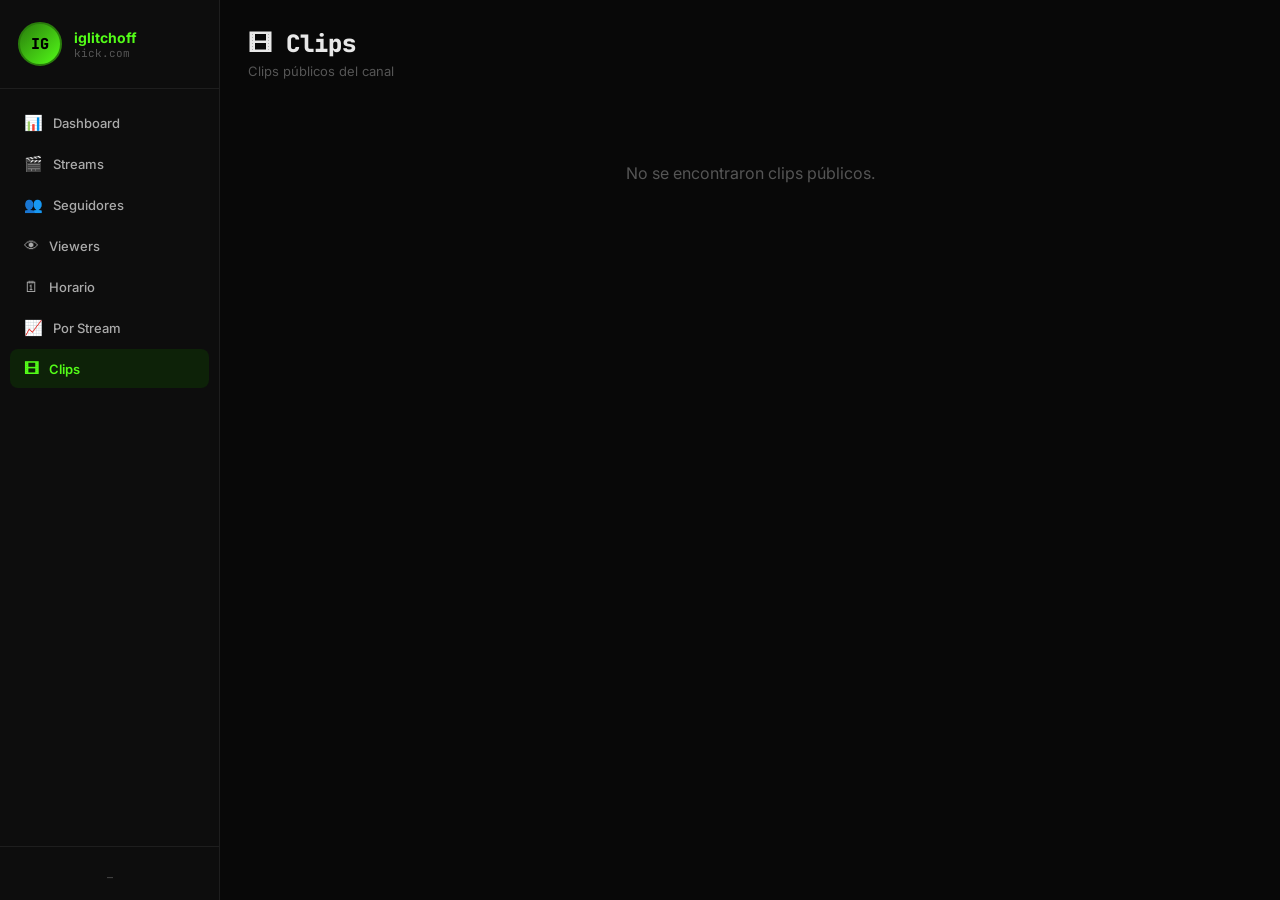
==== pages/clips.html @ a160645b "Add files via upload" ====
<!DOCTYPE html>
<html lang="es">
<head>
  <meta charset="UTF-8"/><meta name="viewport" content="width=device-width,initial-scale=1"/>
  <title>Clips · iglitchoff KickStats</title>
  <link rel="stylesheet" href="../css/style.css"/>
</head>
<body>
<nav class="sidebar">
  <div class="sidebar-logo"><div class="logo-avatar">IG</div><div class="logo-info"><span class="logo-name">iglitchoff</span><span class="logo-platform">kick.com</span></div></div>
  <ul class="nav-links">
    <li><a href="../index.html"><span>📊</span> Dashboard</a></li>
    <li><a href="streams.html"><span>🎬</span> Streams</a></li>
    <li><a href="followers.html"><span>👥</span> Seguidores</a></li>
    <li><a href="viewers.html"><span>👁</span> Viewers</a></li>
    <li><a href="schedule.html"><span>🗓</span> Horario</a></li>
    <li><a href="stream-detail.html"><span>📈</span> Por Stream</a></li>
    <li><a href="clips.html" class="active"><span>🎞</span> Clips</a></li>
  </ul>
  <div class="sidebar-footer"><div class="last-sync">—</div></div>
</nav>
<main class="main-content">
  <header class="page-header">
    <div class="header-left">
      <h1 class="page-title">🎞 Clips</h1>
      <p class="page-subtitle">Clips públicos del canal</p>
    </div>
    <div class="header-right">
      <span style="font-size:12px;color:var(--muted);font-family:var(--mono)" id="clipsCount"></span>
    </div>
  </header>
  <div class="alert-banner" id="alertBanner" style="display:none"><span id="alertMsg"></span><button onclick="this.parentElement.style.display='none'">✕</button></div>

  <div class="clips-grid" id="clipsGrid">
    <div style="grid-column:1/-1;text-align:center;padding:60px;color:var(--muted)">
      <div style="width:32px;height:32px;border:2px solid #1e1e1e;border-top-color:var(--green);border-radius:50%;animation:spin .7s linear infinite;margin:0 auto 16px"></div>
      Cargando clips...
    </div>
  </div>
</main>
<script src="../js/db.js"></script>
<script src="../js/kick-api.js"></script>
<script>
async function init() {
  await KickDB.open();
  const username=await KickDB.getConfig('username')||'iglitchoff';
  try {
    const clips=await KickAPI.getClips(username);
    const cnt=document.getElementById('clipsCount');
    if(cnt) cnt.textContent=clips.length?`${clips.length} clips`:'';
    const grid=document.getElementById('clipsGrid');
    if(!clips.length){grid.innerHTML='<div style="grid-column:1/-1;text-align:center;padding:60px;color:var(--muted)">No se encontraron clips públicos.</div>';return;}
    grid.innerHTML=clips.map(c=>{
      const url=`https://kick.com/${username}?clip=${c.clip_id||c.id||''}`;
      const thumb=c.thumbnail_url||c.thumbnail||'';
      const title=c.title||c.clip_title||'Sin título';
      const views=c.view_count||c.views||0;
      const dur=c.duration||0;
      const date=c.created_at||c.clip_date||'';
      return `<a class="clip-card" href="${url}" target="_blank" rel="noopener">
        <div class="clip-thumb">
          ${thumb?`<img src="${thumb}" alt="${title}" loading="lazy" onerror="this.parentNode.innerHTML='<div class=clip-thumb-placeholder>🎬</div>'">`:`<div class="clip-thumb-placeholder">🎬</div>`}
          <div class="clip-play"><div class="clip-play-btn"><svg width="14" height="16" viewBox="0 0 14 16" fill="#000"><path d="M0 0l14 8L0 16V0z"/></svg></div></div>
        </div>
        <div class="clip-info">
          <div class="clip-title">${title}</div>
          <div class="clip-meta">
            ${views?`<span>👁 ${fmtNum(views)}</span>`:''}
            ${dur?`<span>⏱ ${fmtDur(dur)}</span>`:''}
            ${date?`<span>${fmtDate(date)}</span>`:''}
          </div>
        </div>
      </a>`;
    }).join('');
  } catch(e) {
    document.getElementById('clipsGrid').innerHTML='<div style="grid-column:1/-1;text-align:center;padding:60px;color:var(--muted)">Error cargando clips: '+e.message+'</div>';
  }
}
document.addEventListener('DOMContentLoaded',init);
</script>
</body>
</html>
---- css/style.css ----
@import url('https://fonts.googleapis.com/css2?family=JetBrains+Mono:wght@400;500;600;700;800&family=Inter:wght@400;500;600;700&display=swap');

:root {
  --green: #53FC18;
  --green-dim: #2a7d0c;
  --green-glow: rgba(83,252,24,0.12);
  --red: #FF4444;
  --blue: #4488FF;
  --yellow: #FFD700;
  --orange: #FF8C00;
  --purple: #9B59B6;
  --bg: #080808;
  --bg2: #0d0d0d;
  --card: #111111;
  --card2: #161616;
  --border: #1e1e1e;
  --border2: #2a2a2a;
  --text: #e8e8e8;
  --text2: #aaaaaa;
  --muted: #555555;
  --mono: 'JetBrains Mono', monospace;
  --sans: 'Inter', sans-serif;
  --sidebar-w: 220px;
  --radius: 12px;
  --radius-sm: 8px;
}

* { box-sizing: border-box; margin: 0; padding: 0; }
html { scroll-behavior: smooth; }
body { background: var(--bg); color: var(--text); font-family: var(--sans); min-height: 100vh; display: flex; }

::-webkit-scrollbar { width: 5px; height: 5px; }
::-webkit-scrollbar-track { background: var(--bg); }
::-webkit-scrollbar-thumb { background: var(--border2); border-radius: 3px; }
::-webkit-scrollbar-thumb:hover { background: var(--muted); }

/* ── SIDEBAR ── */
.sidebar {
  width: var(--sidebar-w); min-height: 100vh;
  background: var(--bg2); border-right: 1px solid var(--border);
  display: flex; flex-direction: column;
  position: fixed; top: 0; left: 0; bottom: 0;
  z-index: 100; overflow-y: auto;
}
.sidebar-logo { display: flex; align-items: center; gap: 12px; padding: 22px 18px; border-bottom: 1px solid var(--border); }
.logo-avatar {
  width: 44px; height: 44px; border-radius: 50%;
  background: linear-gradient(135deg, var(--green-dim), var(--green));
  display: flex; align-items: center; justify-content: center;
  font-family: var(--mono); font-weight: 800; font-size: 15px; color: #000;
  flex-shrink: 0; border: 2px solid var(--green-dim);
}
.logo-name { display: block; font-weight: 700; font-size: 14px; color: var(--green); }
.logo-platform { display: block; font-size: 11px; color: var(--muted); font-family: var(--mono); }

.live-indicator {
  margin: 10px 14px; background: #1a0808; border: 1px solid var(--red);
  border-radius: 6px; padding: 6px 12px; font-size: 12px; font-weight: 700;
  color: var(--red); display: flex; align-items: center; gap: 6px;
  animation: livePulse 2s infinite;
}
.live-dot { width: 8px; height: 8px; border-radius: 50%; background: var(--red); animation: blink 1s infinite; }

.nav-links { list-style: none; padding: 12px 0; flex: 1; }
.nav-links li { margin: 2px 10px; }
.nav-links a {
  display: flex; align-items: center; gap: 10px;
  padding: 10px 14px; border-radius: var(--radius-sm);
  color: var(--text2); text-decoration: none;
  font-size: 13px; font-weight: 500; transition: all 0.15s;
}
.nav-links a:hover { background: var(--card2); color: var(--text); }
.nav-links a.active { background: #0d2208; color: var(--green); font-weight: 600; }
.nav-links a span { font-size: 15px; }

.sidebar-footer { padding: 16px; border-top: 1px solid var(--border); }
.btn-connect {
  width: 100%; background: var(--green); color: #000; border: none;
  border-radius: var(--radius-sm); padding: 9px 14px;
  font-size: 13px; font-weight: 700; font-family: var(--sans);
  cursor: pointer; transition: opacity 0.15s;
}
.btn-connect:hover { opacity: 0.85; }
.last-sync { font-size: 10px; color: var(--muted); margin-top: 8px; text-align: center; font-family: var(--mono); }

/* ── MAIN CONTENT ── */
.main-content { margin-left: var(--sidebar-w); flex: 1; padding: 28px 28px 40px; overflow-x: hidden; }

/* ── PAGE HEADER ── */
.page-header {
  display: flex; align-items: flex-start; justify-content: space-between;
  margin-bottom: 24px; flex-wrap: wrap; gap: 14px;
}
.page-title { font-size: 24px; font-weight: 800; color: var(--text); font-family: var(--mono); display: flex; align-items: center; gap: 12px; }
.page-subtitle { font-size: 13px; color: var(--muted); margin-top: 4px; }
.header-right { display: flex; align-items: center; gap: 10px; flex-wrap: wrap; }

.period-select {
  background: var(--card); border: 1px solid var(--border2); color: var(--text);
  border-radius: var(--radius-sm); padding: 8px 14px; font-size: 13px; font-family: var(--sans); cursor: pointer;
}
.period-select:focus { outline: none; border-color: var(--green); }

.btn-refresh {
  background: var(--card2); border: 1px solid var(--border2); color: var(--text);
  border-radius: var(--radius-sm); padding: 8px 16px; font-size: 13px;
  font-family: var(--sans); cursor: pointer; transition: all 0.15s;
}
.btn-refresh:hover { border-color: var(--green); color: var(--green); }

.live-timer-badge {
  font-size: 14px; background: var(--red); color: #fff;
  padding: 3px 10px; border-radius: 6px; font-family: var(--mono); font-weight: 700;
}

/* ── ALERT ── */
.alert-banner {
  background: #1a1a08; border: 1px solid var(--yellow); border-radius: var(--radius-sm);
  padding: 10px 16px; color: var(--yellow); font-size: 13px;
  display: flex; justify-content: space-between; align-items: center; margin-bottom: 18px;
}
.alert-banner button { background: none; border: none; color: var(--yellow); cursor: pointer; font-size: 16px; }
.alert-banner.error { background: #1a0808; border-color: var(--red); color: var(--red); }

/* ── SETUP SCREEN ── */
.setup-screen {
  max-width: 440px; margin: 80px auto; padding: 0 20px;
  display: flex; flex-direction: column; align-items: center; text-align: center;
}
.setup-card {
  width: 100%; background: var(--card); border: 1px solid var(--border);
  border-radius: var(--radius); padding: 28px; display: flex; flex-direction: column; gap: 16px;
}
.form-label { font-size: 11px; color: var(--muted); text-transform: uppercase; letter-spacing: .8px; display: block; margin-bottom: 6px; }
.form-input {
  width: 100%; background: var(--bg); border: 1px solid var(--border2); color: var(--text);
  border-radius: var(--radius-sm); padding: 10px 14px; font-size: 13px; font-family: var(--sans);
}
.form-input:focus { outline: none; border-color: var(--green); }
.code-display {
  background: var(--bg); border: 1px solid var(--border); border-radius: var(--radius-sm);
  padding: 9px 14px; font-size: 11px; font-family: var(--mono); color: var(--muted); word-break: break-all;
}
.btn-primary {
  background: var(--green); color: #000; border: none; border-radius: var(--radius-sm);
  padding: 11px; font-size: 14px; font-weight: 700; font-family: var(--sans); cursor: pointer;
}
.btn-primary:hover { opacity: 0.85; }

/* ── LIVE STREAM CARD ── */
.live-stream-card {
  background: #0a1f05; border: 1px solid var(--green-dim);
  border-radius: var(--radius); padding: 18px 22px; margin-bottom: 22px;
  position: relative; overflow: hidden; animation: liveGlow 3s infinite;
}
.live-stream-card::before { content: ''; position: absolute; top: 0; left: 0; right: 0; height: 2px; background: var(--green); }
.live-stream-header { display: flex; align-items: center; gap: 14px; margin-bottom: 16px; flex-wrap: wrap; }
.live-badge-big { background: var(--red); color: #fff; border-radius: 6px; padding: 3px 10px; font-size: 12px; font-weight: 700; animation: blink 1s infinite; }
.live-stream-title { font-size: 15px; font-weight: 600; color: var(--text); flex: 1; }
.live-category-badge { background: #1a2a1a; color: var(--green); border-radius: 4px; padding: 3px 10px; font-size: 11px; font-family: var(--mono); }
.live-metrics { display: flex; gap: 30px; flex-wrap: wrap; }
.live-metric { text-align: center; }
.lm-val { display: block; font-size: 26px; font-weight: 800; color: var(--green); font-family: var(--mono); }
.lm-lab { font-size: 11px; color: var(--muted); text-transform: uppercase; letter-spacing: 0.8px; }

/* ── STATS GRID ── */
.stats-grid { display: grid; grid-template-columns: repeat(auto-fit, minmax(165px, 1fr)); gap: 14px; margin-bottom: 24px; }
.stat-card {
  background: var(--card); border: 1px solid var(--border); border-radius: var(--radius);
  padding: 18px 18px 16px; display: flex; align-items: flex-start; gap: 14px;
  position: relative; overflow: hidden; transition: border-color 0.2s, transform 0.15s;
}
.stat-card:hover { border-color: var(--border2); transform: translateY(-1px); }
.stat-card::after { content: ''; position: absolute; top: 0; left: 0; right: 0; height: 2px; background: var(--green); opacity: 0.5; }
.sc-icon { font-size: 22px; margin-top: 2px; }
.sc-val { font-size: 26px; font-weight: 800; color: var(--green); font-family: var(--mono); line-height: 1; }
.sc-lab { font-size: 11px; color: var(--muted); text-transform: uppercase; letter-spacing: 0.8px; margin-top: 4px; }
.sc-delta { font-size: 11px; margin-top: 4px; font-family: var(--mono); }
.sc-delta.pos { color: var(--green); }
.sc-delta.neg { color: var(--red); }
.sc-delta.neu { color: var(--muted); }
.goal-bar-wrap { height: 5px; background: #1a1a1a; border-radius: 999px; margin-top: 8px; overflow: hidden; }
.goal-bar { height: 100%; background: linear-gradient(90deg, var(--green-dim), var(--green)); border-radius: 999px; transition: width 1s ease; }

/* ── CHARTS ── */
.charts-row { display: flex; gap: 16px; margin-bottom: 20px; flex-wrap: wrap; }
.chart-card { background: var(--card); border: 1px solid var(--border); border-radius: var(--radius); padding: 20px; flex: 1; min-width: 280px; }
.chart-large { flex: 2; min-width: 380px; }
.chart-small { flex: 1; min-width: 220px; }
.chart-medium { flex: 1; min-width: 300px; }
.chart-full { flex: 1 1 100%; }
.chart-header { display: flex; align-items: center; justify-content: space-between; margin-bottom: 16px; flex-wrap: wrap; gap: 8px; }
.chart-header h3 { font-size: 14px; font-weight: 600; color: var(--text); }
.chart-tabs { display: flex; gap: 4px; }
.ct-btn {
  background: transparent; border: 1px solid var(--border2); color: var(--muted);
  border-radius: 5px; padding: 4px 10px; font-size: 11px; font-family: var(--sans); cursor: pointer; transition: all 0.15s;
}
.ct-btn.active { background: var(--green); color: #000; border-color: var(--green); font-weight: 700; }
.ct-btn:hover:not(.active) { border-color: var(--green); color: var(--green); }
canvas { width: 100% !important; }

/* ── TABLE ── */
.table-card { background: var(--card); border: 1px solid var(--border); border-radius: var(--radius); padding: 20px; margin-bottom: 20px; }
.table-header { display: flex; justify-content: space-between; align-items: center; margin-bottom: 14px; }
.table-header h3 { font-size: 14px; font-weight: 600; color: var(--text); }
.see-all { color: var(--green); font-size: 12px; text-decoration: none; font-weight: 600; }
.see-all:hover { text-decoration: underline; }
.table-wrap { overflow-x: auto; }
.data-table { width: 100%; border-collapse: collapse; font-size: 13px; }
.data-table thead tr { background: var(--card2); }
.data-table th { padding: 10px 14px; text-align: left; font-size: 10px; font-weight: 700; color: var(--muted); text-transform: uppercase; letter-spacing: 0.8px; border-bottom: 1px solid var(--border); white-space: nowrap; }
.data-table td { padding: 10px 14px; border-bottom: 1px solid var(--border); color: var(--text); }
.data-table tbody tr:hover { background: var(--card2); }
.data-table tbody tr:last-child td { border-bottom: none; }
.empty-row { text-align: center; color: var(--muted); padding: 30px !important; }

/* ── BADGES ── */
.badge { display: inline-block; border-radius: 4px; padding: 2px 8px; font-size: 11px; font-family: var(--mono); }
.badge-green { background: rgba(83,252,24,.1); color: var(--green); }
.badge-blue { background: rgba(68,136,255,.1); color: var(--blue); }
.badge-red { background: rgba(255,68,68,.1); color: var(--red); }
.badge-yellow { background: rgba(255,215,0,.1); color: var(--yellow); }

.btn-detail {
  background: var(--card2); border: 1px solid var(--border2); color: var(--text);
  border-radius: 5px; padding: 3px 10px; font-size: 11px; cursor: pointer;
  font-family: var(--sans); transition: all 0.15s; text-decoration: none; display: inline-block;
}
.btn-detail:hover { border-color: var(--green); color: var(--green); }

/* ── MODAL ── */
.modal-overlay { position: fixed; inset: 0; background: rgba(0,0,0,0.8); display: flex; align-items: center; justify-content: center; z-index: 1000; backdrop-filter: blur(4px); }
.modal { background: var(--card); border: 1px solid var(--border2); border-radius: 14px; width: 100%; max-width: 480px; margin: 16px; overflow: hidden; }
.modal-header { display: flex; justify-content: space-between; align-items: center; padding: 20px 22px; border-bottom: 1px solid var(--border); }
.modal-header h2 { font-size: 17px; font-weight: 700; }
.modal-close { background: none; border: none; color: var(--muted); font-size: 18px; cursor: pointer; }
.modal-close:hover { color: var(--text); }
.modal-body { padding: 22px; display: flex; flex-direction: column; gap: 14px; }
.modal-body p { font-size: 13px; color: var(--text2); }
.modal-note { background: #1a1a08; border: 1px solid var(--yellow); border-radius: var(--radius-sm); padding: 10px 14px; font-size: 12px; color: var(--yellow); }
.modal-note code { background: #2a2a10; padding: 1px 5px; border-radius: 3px; }
.modal-footer { display: flex; justify-content: flex-end; gap: 10px; padding: 16px 22px; border-top: 1px solid var(--border); }
.btn-secondary { background: transparent; color: var(--text2); border: 1px solid var(--border2); border-radius: var(--radius-sm); padding: 9px 20px; font-size: 13px; font-family: var(--sans); cursor: pointer; }
.btn-secondary:hover { border-color: var(--text2); }

/* ── PAGE-SPECIFIC ── */
.page-section { margin-bottom: 28px; }
.section-title { font-size: 16px; font-weight: 700; color: var(--text); margin-bottom: 14px; display: flex; align-items: center; gap: 8px; }
.section-title::before { content: ''; display: block; width: 3px; height: 18px; background: var(--green); border-radius: 2px; }

.stream-info-grid { display: grid; grid-template-columns: repeat(auto-fit, minmax(140px, 1fr)); gap: 12px; margin-bottom: 22px; }

.dow-cards { display: grid; grid-template-columns: repeat(7,1fr); gap: 8px; }
.dow-card { background: var(--card); border: 1px solid var(--border); border-radius: var(--radius-sm); padding: 12px 8px; text-align: center; }
.dow-card.has-data { background: #0d1f09; border-color: var(--green-dim); }
.dow-name { font-size: 11px; color: var(--muted); font-weight: 700; margin-bottom: 6px; }
.dow-count { font-size: 22px; font-weight: 800; color: var(--text); font-family: var(--mono); }
.dow-card.has-data .dow-count { color: var(--green); }
.dow-avg { font-size: 10px; color: var(--muted); margin-top: 3px; }

.filter-bar { display: flex; gap: 10px; margin-bottom: 20px; flex-wrap: wrap; align-items: center; }
.filter-bar input, .filter-bar select {
  background: var(--card); border: 1px solid var(--border2); color: var(--text);
  border-radius: var(--radius-sm); padding: 8px 12px; font-size: 13px; font-family: var(--sans);
}
.filter-bar input:focus, .filter-bar select:focus { outline: none; border-color: var(--green); }
.filter-bar input { flex: 1; min-width: 200px; }

.milestone-cards { display: flex; gap: 12px; flex-wrap: wrap; margin-bottom: 22px; }
.milestone { background: var(--card); border: 1px solid var(--border); border-radius: var(--radius); padding: 16px; flex: 1; min-width: 150px; }
.milestone.reached { border-color: var(--green-dim); background: #0d1f09; }
.milestone.reached .mc-val { color: var(--green); }
.mc-val { font-size: 20px; font-weight: 800; font-family: var(--mono); color: var(--muted); }
.mc-lab { font-size: 11px; color: var(--muted); margin-top: 4px; text-transform: uppercase; }
.mc-status { font-size: 11px; margin-top: 6px; }

/* TVTOP */
.chart-tvtop { position: relative; background: var(--card); border: 1px solid var(--border); border-radius: var(--radius); padding: 20px; margin-bottom: 20px; }
.chart-tvtop::before { content: ''; position: absolute; top: 0; left: 0; right: 0; height: 2px; background: linear-gradient(90deg, var(--green), var(--blue)); }
.chart-tvtop-header { display: flex; justify-content: space-between; align-items: flex-start; margin-bottom: 16px; flex-wrap: wrap; gap: 10px; }
.tvtop-metrics { display: flex; gap: 20px; flex-wrap: wrap; }
.tvtop-metric { text-align: right; }
.tvtop-metric-val { font-size: 20px; font-weight: 800; font-family: var(--mono); }
.tvtop-metric-val.media { color: #4af; }
.tvtop-metric-val.max { color: #f84; }
.tvtop-metric-val.horas { color: var(--text2); }
.tvtop-metric-lab { font-size: 10px; color: var(--muted); text-transform: uppercase; }
.tvtop-footer-bar { background: var(--red); color: #fff; text-align: center; font-size: 20px; font-weight: 900; font-family: var(--mono); padding: 10px; border-radius: var(--radius-sm); margin-top: 12px; letter-spacing: 1px; }

/* CLIPS */
.clips-grid { display: grid; grid-template-columns: repeat(auto-fill, minmax(220px,1fr)); gap: 14px; margin-bottom: 20px; }
.clip-card { background: var(--card); border: 1px solid var(--border); border-radius: var(--radius); overflow: hidden; transition: border-color .2s, transform .15s; text-decoration: none; display: block; }
.clip-card:hover { border-color: var(--green); transform: translateY(-2px); }
.clip-thumb { width: 100%; aspect-ratio: 16/9; background: var(--card2); position: relative; overflow: hidden; }
.clip-thumb img { width: 100%; height: 100%; object-fit: cover; display: block; transition: transform .3s; }
.clip-card:hover .clip-thumb img { transform: scale(1.04); }
.clip-thumb-placeholder { width: 100%; height: 100%; display: flex; align-items: center; justify-content: center; font-size: 32px; }
.clip-play { position: absolute; inset: 0; display: flex; align-items: center; justify-content: center; background: rgba(0,0,0,.4); opacity: 0; transition: opacity .2s; }
.clip-card:hover .clip-play { opacity: 1; }
.clip-play-btn { width: 42px; height: 42px; background: rgba(83,252,24,.9); border-radius: 50%; display: flex; align-items: center; justify-content: center; }
.clip-info { padding: 10px 12px; }
.clip-title { font-size: 12px; font-weight: 600; color: var(--text); line-height: 1.4; margin-bottom: 5px; display: -webkit-box; -webkit-line-clamp: 2; -webkit-box-orient: vertical; overflow: hidden; }
.clip-meta { font-size: 10px; color: var(--muted); font-family: var(--mono); display: flex; gap: 10px; flex-wrap: wrap; }

/* ── ANIMATIONS ── */
@keyframes blink { 0%,100%{opacity:1} 50%{opacity:0.3} }
@keyframes liveGlow { 0%,100%{box-shadow:0 0 0 rgba(83,252,24,0)} 50%{box-shadow:0 0 20px rgba(83,252,24,.08)} }
@keyframes livePulse { 0%,100%{opacity:1} 50%{opacity:0.7} }
@keyframes slideIn { from{opacity:0;transform:translateY(8px)} to{opacity:1;transform:translateY(0)} }
@keyframes spin { to{transform:rotate(360deg)} }
.animate-in { animation: slideIn 0.3s ease forwards; }
.loading-spinner { display: inline-block; width: 16px; height: 16px; border: 2px solid var(--border2); border-top-color: var(--green); border-radius: 50%; animation: spin 0.7s linear infinite; vertical-align: middle; }

/* ── RESPONSIVE ── */
@media (max-width: 768px) {
  .sidebar { transform: translateX(-100%); }
  .main-content { margin-left: 0; padding: 16px; }
  .charts-row { flex-direction: column; }
  .dow-cards { grid-template-columns: repeat(4,1fr); }
  .stats-grid { grid-template-columns: repeat(2,1fr); }
}
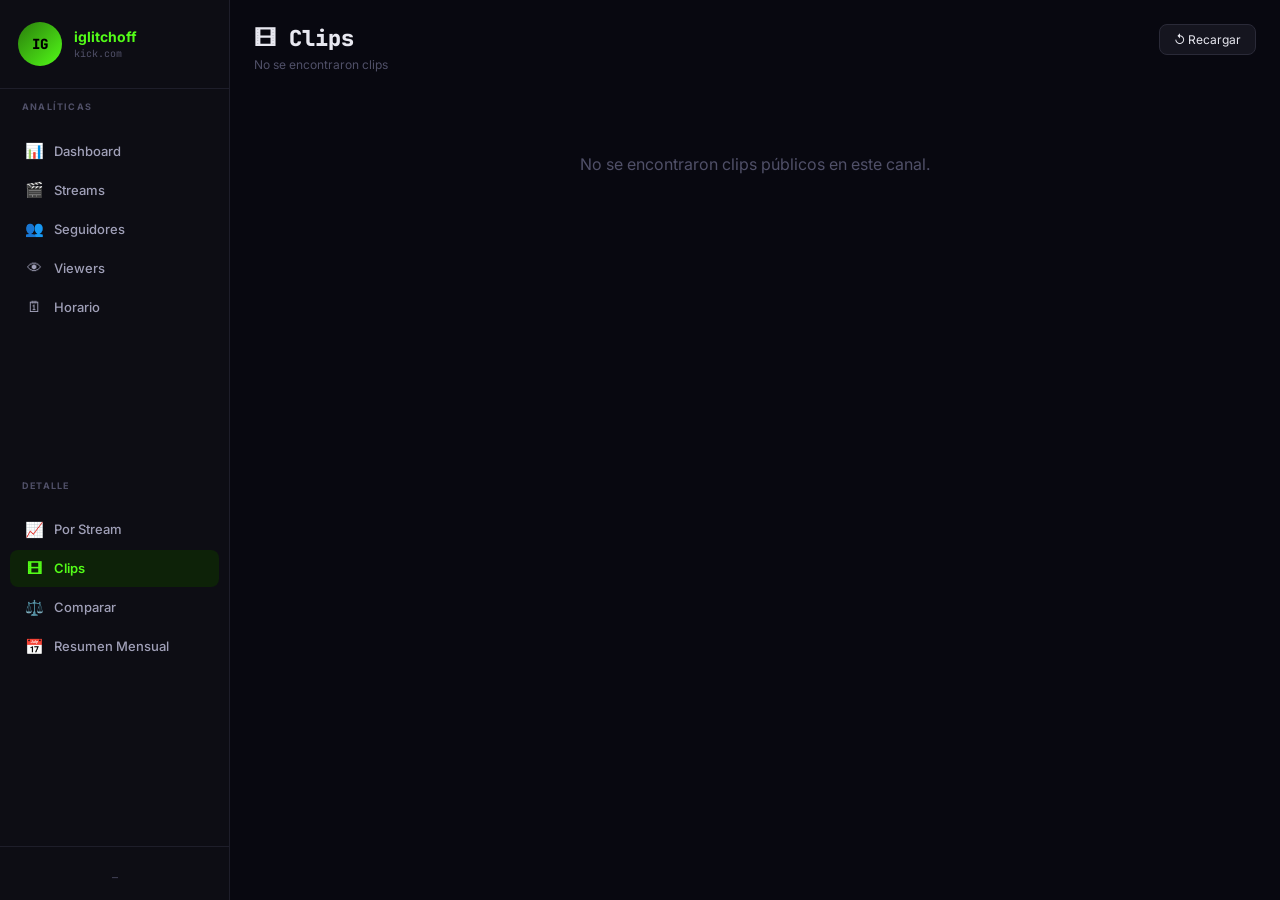
==== commit 5a9cbf26: "Add files via upload" ====
--- a/pages/clips.html
+++ b/pages/clips.html
@@ -1,82 +1,77 @@
 <!DOCTYPE html>
 <html lang="es">
-<head>
-  <meta charset="UTF-8"/><meta name="viewport" content="width=device-width,initial-scale=1"/>
-  <title>Clips · iglitchoff KickStats</title>
-  <link rel="stylesheet" href="../css/style.css"/>
+<head><meta charset="UTF-8"/><meta name="viewport" content="width=device-width,initial-scale=1"/>
+<title>Clips · iglitchoff</title>
+<link rel="stylesheet" href="../css/style.css"/>
 </head>
 <body>
 <nav class="sidebar">
-  <div class="sidebar-logo"><div class="logo-avatar">IG</div><div class="logo-info"><span class="logo-name">iglitchoff</span><span class="logo-platform">kick.com</span></div></div>
-  <ul class="nav-links">
-    <li><a href="../index.html"><span>📊</span> Dashboard</a></li>
-    <li><a href="streams.html"><span>🎬</span> Streams</a></li>
-    <li><a href="followers.html"><span>👥</span> Seguidores</a></li>
-    <li><a href="viewers.html"><span>👁</span> Viewers</a></li>
-    <li><a href="schedule.html"><span>🗓</span> Horario</a></li>
-    <li><a href="stream-detail.html"><span>📈</span> Por Stream</a></li>
-    <li><a href="clips.html" class="active"><span>🎞</span> Clips</a></li>
-  </ul>
-  <div class="sidebar-footer"><div class="last-sync">—</div></div>
+<div class="sb-logo"><div class="sb-avatar">IG</div><div><span class="sb-name">iglitchoff</span><span class="sb-plat">kick.com</span></div></div>
+<span class="sb-section">ANALÍTICAS</span>
+<ul class="nav-links">
+  <li><a href="../index.html"><span class="icon">📊</span> Dashboard</a></li>
+  <li><a href="streams.html"><span class="icon">🎬</span> Streams</a></li>
+  <li><a href="followers.html"><span class="icon">👥</span> Seguidores</a></li>
+  <li><a href="viewers.html"><span class="icon">👁</span> Viewers</a></li>
+  <li><a href="schedule.html"><span class="icon">🗓</span> Horario</a></li>
+</ul>
+<span class="sb-section">DETALLE</span>
+<ul class="nav-links">
+  <li><a href="stream-detail.html"><span class="icon">📈</span> Por Stream</a></li>
+  <li><a href="clips.html" class="active"><span class="icon">🎞</span> Clips</a></li>
+  <li><a href="compare.html"><span class="icon">⚖️</span> Comparar</a></li>
+  <li><a href="monthly.html"><span class="icon">📅</span> Resumen Mensual</a></li>
+</ul>
+<div class="sb-footer"><div class="last-sync">—</div></div>
 </nav>
-<main class="main-content">
-  <header class="page-header">
-    <div class="header-left">
-      <h1 class="page-title">🎞 Clips</h1>
-      <p class="page-subtitle">Clips públicos del canal</p>
-    </div>
-    <div class="header-right">
-      <span style="font-size:12px;color:var(--muted);font-family:var(--mono)" id="clipsCount"></span>
-    </div>
-  </header>
-  <div class="alert-banner" id="alertBanner" style="display:none"><span id="alertMsg"></span><button onclick="this.parentElement.style.display='none'">✕</button></div>
-
-  <div class="clips-grid" id="clipsGrid">
-    <div style="grid-column:1/-1;text-align:center;padding:60px;color:var(--muted)">
-      <div style="width:32px;height:32px;border:2px solid #1e1e1e;border-top-color:var(--green);border-radius:50%;animation:spin .7s linear infinite;margin:0 auto 16px"></div>
-      Cargando clips...
-    </div>
+<main class="main">
+<header class="page-header">
+  <div><h1 class="page-title">🎞 Clips</h1><p class="page-sub" id="clipsSubtitle">Cargando...</p></div>
+  <div class="header-right"><button class="btn" onclick="loadClips()">↺ Recargar</button></div>
+</header>
+<div class="alert" id="alertBanner" style="display:none"><span id="alertMsg"></span><button onclick="this.parentElement.style.display='none'">✕</button></div>
+<div id="clipsGrid" class="clips-grid">
+  <div style="grid-column:1/-1;text-align:center;padding:60px;color:var(--muted)">
+    <div class="spin"></div><p style="margin-top:12px">Cargando clips...</p>
   </div>
+</div>
 </main>
 <script src="../js/db.js"></script>
 <script src="../js/kick-api.js"></script>
 <script>
-async function init() {
-  await KickDB.open();
-  const username=await KickDB.getConfig('username')||'iglitchoff';
+const CHANNEL='iglitchoff';
+async function loadClips() {
+  const grid=document.getElementById('clipsGrid');
+  grid.innerHTML='<div style="grid-column:1/-1;text-align:center;padding:60px;color:var(--muted)"><div class="spin"></div><p style="margin-top:12px">Cargando clips...</p></div>';
   try {
-    const clips=await KickAPI.getClips(username);
-    const cnt=document.getElementById('clipsCount');
-    if(cnt) cnt.textContent=clips.length?`${clips.length} clips`:'';
-    const grid=document.getElementById('clipsGrid');
-    if(!clips.length){grid.innerHTML='<div style="grid-column:1/-1;text-align:center;padding:60px;color:var(--muted)">No se encontraron clips públicos.</div>';return;}
+    await KickDB.open();
+    const clips=await KickAPI.getAllClips(CHANNEL);
+    document.getElementById('clipsSubtitle').textContent=clips.length?`${clips.length} clips públicos`:('No se encontraron clips');
+    if(!clips.length){grid.innerHTML='<div style="grid-column:1/-1;text-align:center;padding:60px;color:var(--muted)">No se encontraron clips públicos en este canal.</div>';return;}
+    // Sort by views
+    clips.sort((a,b)=>(b.views||0)-(a.views||0));
     grid.innerHTML=clips.map(c=>{
-      const url=`https://kick.com/${username}?clip=${c.clip_id||c.id||''}`;
-      const thumb=c.thumbnail_url||c.thumbnail||'';
-      const title=c.title||c.clip_title||'Sin título';
-      const views=c.view_count||c.views||0;
-      const dur=c.duration||0;
-      const date=c.created_at||c.clip_date||'';
+      const url=c.url||`https://kick.com/${CHANNEL}?clip=${c.id}`;
       return `<a class="clip-card" href="${url}" target="_blank" rel="noopener">
         <div class="clip-thumb">
-          ${thumb?`<img src="${thumb}" alt="${title}" loading="lazy" onerror="this.parentNode.innerHTML='<div class=clip-thumb-placeholder>🎬</div>'">`:`<div class="clip-thumb-placeholder">🎬</div>`}
+          ${c.thumbnail?`<img src="${c.thumbnail}" alt="${c.title}" loading="lazy" onerror="this.parentNode.innerHTML='<div class=clip-ph>🎬</div>'">`:`<div class="clip-ph">🎬</div>`}
           <div class="clip-play"><div class="clip-play-btn"><svg width="14" height="16" viewBox="0 0 14 16" fill="#000"><path d="M0 0l14 8L0 16V0z"/></svg></div></div>
         </div>
         <div class="clip-info">
-          <div class="clip-title">${title}</div>
+          <div class="clip-title">${c.title||'Sin título'}</div>
           <div class="clip-meta">
-            ${views?`<span>👁 ${fmtNum(views)}</span>`:''}
-            ${dur?`<span>⏱ ${fmtDur(dur)}</span>`:''}
-            ${date?`<span>${fmtDate(date)}</span>`:''}
+            ${c.views?`<span>👁 ${fmtNum(c.views)}</span>`:''}
+            ${c.duration?`<span>⏱ ${fmtDur(c.duration)}</span>`:''}
+            ${c.category?`<span class="badge bg" style="font-size:9px">${c.category}</span>`:''}
+            ${c.createdAt?`<span>${fmtDate(c.createdAt)}</span>`:''}
           </div>
         </div>
       </a>`;
     }).join('');
   } catch(e) {
-    document.getElementById('clipsGrid').innerHTML='<div style="grid-column:1/-1;text-align:center;padding:60px;color:var(--muted)">Error cargando clips: '+e.message+'</div>';
+    grid.innerHTML=`<div style="grid-column:1/-1;text-align:center;padding:60px;color:var(--muted)">Error: ${e.message}</div>`;
   }
 }
-document.addEventListener('DOMContentLoaded',init);
+document.addEventListener('DOMContentLoaded',loadClips);
 </script>
-</body>
-</html>
+</body></html>
--- a/css/style.css
+++ b/css/style.css
@@ -1,31 +1,31 @@
 @import url('https://fonts.googleapis.com/css2?family=JetBrains+Mono:wght@400;500;600;700;800&family=Inter:wght@400;500;600;700&display=swap');
 
 :root {
-  --green: #53FC18;
-  --green-dim: #2a7d0c;
-  --green-glow: rgba(83,252,24,0.12);
-  --red: #FF4444;
-  --blue: #4488FF;
-  --yellow: #FFD700;
-  --orange: #FF8C00;
-  --purple: #9B59B6;
-  --bg: #080808;
-  --bg2: #0d0d0d;
-  --card: #111111;
-  --card2: #161616;
-  --border: #1e1e1e;
-  --border2: #2a2a2a;
-  --text: #e8e8e8;
-  --text2: #aaaaaa;
-  --muted: #555555;
-  --mono: 'JetBrains Mono', monospace;
-  --sans: 'Inter', sans-serif;
-  --sidebar-w: 220px;
-  --radius: 12px;
-  --radius-sm: 8px;
-}
-
-* { box-sizing: border-box; margin: 0; padding: 0; }
+  --green:    #53FC18;
+  --green-d:  #2a7d0c;
+  --green-a:  rgba(83,252,24,.1);
+  --red:      #FF4444;
+  --blue:     #4488FF;
+  --yellow:   #FFD700;
+  --orange:   #FF8C00;
+  --purple:   #9B59B6;
+  --bg:       #080810;
+  --bg2:      #0d0d14;
+  --card:     #10101a;
+  --card2:    #15151f;
+  --border:   #1e1e2a;
+  --border2:  #2a2a38;
+  --text:     #e8e8f0;
+  --text2:    #a0a0b8;
+  --muted:    #505068;
+  --mono:     'JetBrains Mono', monospace;
+  --sans:     'Inter', sans-serif;
+  --sw:       230px; /* sidebar width */
+  --r:        12px;
+  --rs:       8px;
+}
+
+*, *::before, *::after { box-sizing: border-box; margin: 0; padding: 0; }
 html { scroll-behavior: smooth; }
 body { background: var(--bg); color: var(--text); font-family: var(--sans); min-height: 100vh; display: flex; }
 
@@ -34,289 +34,348 @@
 ::-webkit-scrollbar-thumb { background: var(--border2); border-radius: 3px; }
 ::-webkit-scrollbar-thumb:hover { background: var(--muted); }
 
-/* ── SIDEBAR ── */
+/* ══ SIDEBAR ══════════════════════════════════════════════ */
 .sidebar {
-  width: var(--sidebar-w); min-height: 100vh;
+  width: var(--sw); min-height: 100vh;
   background: var(--bg2); border-right: 1px solid var(--border);
   display: flex; flex-direction: column;
-  position: fixed; top: 0; left: 0; bottom: 0;
-  z-index: 100; overflow-y: auto;
-}
-.sidebar-logo { display: flex; align-items: center; gap: 12px; padding: 22px 18px; border-bottom: 1px solid var(--border); }
-.logo-avatar {
-  width: 44px; height: 44px; border-radius: 50%;
-  background: linear-gradient(135deg, var(--green-dim), var(--green));
-  display: flex; align-items: center; justify-content: center;
-  font-family: var(--mono); font-weight: 800; font-size: 15px; color: #000;
-  flex-shrink: 0; border: 2px solid var(--green-dim);
-}
-.logo-name { display: block; font-weight: 700; font-size: 14px; color: var(--green); }
-.logo-platform { display: block; font-size: 11px; color: var(--muted); font-family: var(--mono); }
-
-.live-indicator {
-  margin: 10px 14px; background: #1a0808; border: 1px solid var(--red);
-  border-radius: 6px; padding: 6px 12px; font-size: 12px; font-weight: 700;
-  color: var(--red); display: flex; align-items: center; gap: 6px;
-  animation: livePulse 2s infinite;
-}
-.live-dot { width: 8px; height: 8px; border-radius: 50%; background: var(--red); animation: blink 1s infinite; }
-
-.nav-links { list-style: none; padding: 12px 0; flex: 1; }
-.nav-links li { margin: 2px 10px; }
+  position: fixed; top:0; left:0; bottom:0; z-index:100; overflow-y:auto;
+}
+.sb-logo {
+  display:flex; align-items:center; gap:12px;
+  padding:22px 18px; border-bottom:1px solid var(--border);
+}
+.sb-avatar {
+  width:44px; height:44px; border-radius:50%;
+  background:linear-gradient(135deg,var(--green-d),var(--green));
+  display:flex; align-items:center; justify-content:center;
+  font-family:var(--mono); font-weight:800; font-size:14px; color:#000;
+  flex-shrink:0; transition:box-shadow .3s;
+}
+.sb-avatar.live { box-shadow:0 0 0 2px var(--green), 0 0 10px rgba(83,252,24,.3); }
+.sb-name  { display:block; font-weight:700; font-size:14px; color:var(--green); }
+.sb-plat  { display:block; font-size:10px; color:var(--muted); font-family:var(--mono); margin-top:2px; }
+
+.sb-live {
+  margin:10px 14px; background:#1a0808; border:1px solid var(--red);
+  border-radius:6px; padding:6px 12px; font-size:11px; font-weight:700;
+  color:var(--red); display:flex; align-items:center; gap:6px;
+  animation:livePulse 2s infinite;
+}
+.live-dot { width:7px; height:7px; border-radius:50%; background:var(--red); animation:blink 1s infinite; }
+
+.nav-links { list-style:none; padding:14px 0; flex:1; }
+.nav-links li { margin:2px 10px; }
 .nav-links a {
-  display: flex; align-items: center; gap: 10px;
-  padding: 10px 14px; border-radius: var(--radius-sm);
-  color: var(--text2); text-decoration: none;
-  font-size: 13px; font-weight: 500; transition: all 0.15s;
-}
-.nav-links a:hover { background: var(--card2); color: var(--text); }
-.nav-links a.active { background: #0d2208; color: var(--green); font-weight: 600; }
-.nav-links a span { font-size: 15px; }
-
-.sidebar-footer { padding: 16px; border-top: 1px solid var(--border); }
+  display:flex; align-items:center; gap:10px;
+  padding:9px 14px; border-radius:var(--rs);
+  color:var(--text2); text-decoration:none;
+  font-size:13px; font-weight:500; transition:all .15s;
+}
+.nav-links a:hover { background:var(--card2); color:var(--text); }
+.nav-links a.active { background:#0d2208; color:var(--green); font-weight:600; }
+.nav-links a .icon { font-size:15px; width:20px; text-align:center; }
+
+.sb-section {
+  padding:6px 22px 4px; font-size:9px; font-weight:700;
+  color:var(--muted); text-transform:uppercase; letter-spacing:1.2px;
+  margin-top:6px;
+}
+
+.sb-footer { padding:16px; border-top:1px solid var(--border); }
 .btn-connect {
-  width: 100%; background: var(--green); color: #000; border: none;
-  border-radius: var(--radius-sm); padding: 9px 14px;
-  font-size: 13px; font-weight: 700; font-family: var(--sans);
-  cursor: pointer; transition: opacity 0.15s;
-}
-.btn-connect:hover { opacity: 0.85; }
-.last-sync { font-size: 10px; color: var(--muted); margin-top: 8px; text-align: center; font-family: var(--mono); }
-
-/* ── MAIN CONTENT ── */
-.main-content { margin-left: var(--sidebar-w); flex: 1; padding: 28px 28px 40px; overflow-x: hidden; }
-
-/* ── PAGE HEADER ── */
+  width:100%; background:var(--green); color:#000; border:none;
+  border-radius:var(--rs); padding:9px 14px;
+  font-size:13px; font-weight:700; font-family:var(--sans);
+  cursor:pointer; transition:opacity .15s;
+}
+.btn-connect:hover { opacity:.85; }
+.last-sync { font-size:10px; color:var(--muted); margin-top:8px; text-align:center; font-family:var(--mono); }
+
+/* ══ MAIN CONTENT ═════════════════════════════════════════ */
+.main { margin-left:var(--sw); flex:1; padding:24px 24px 60px; overflow-x:hidden; }
+
+/* ══ PAGE HEADER ══════════════════════════════════════════ */
 .page-header {
-  display: flex; align-items: flex-start; justify-content: space-between;
-  margin-bottom: 24px; flex-wrap: wrap; gap: 14px;
-}
-.page-title { font-size: 24px; font-weight: 800; color: var(--text); font-family: var(--mono); display: flex; align-items: center; gap: 12px; }
-.page-subtitle { font-size: 13px; color: var(--muted); margin-top: 4px; }
-.header-right { display: flex; align-items: center; gap: 10px; flex-wrap: wrap; }
-
-.period-select {
-  background: var(--card); border: 1px solid var(--border2); color: var(--text);
-  border-radius: var(--radius-sm); padding: 8px 14px; font-size: 13px; font-family: var(--sans); cursor: pointer;
-}
-.period-select:focus { outline: none; border-color: var(--green); }
-
-.btn-refresh {
-  background: var(--card2); border: 1px solid var(--border2); color: var(--text);
-  border-radius: var(--radius-sm); padding: 8px 16px; font-size: 13px;
-  font-family: var(--sans); cursor: pointer; transition: all 0.15s;
-}
-.btn-refresh:hover { border-color: var(--green); color: var(--green); }
-
-.live-timer-badge {
-  font-size: 14px; background: var(--red); color: #fff;
-  padding: 3px 10px; border-radius: 6px; font-family: var(--mono); font-weight: 700;
-}
-
-/* ── ALERT ── */
-.alert-banner {
-  background: #1a1a08; border: 1px solid var(--yellow); border-radius: var(--radius-sm);
-  padding: 10px 16px; color: var(--yellow); font-size: 13px;
-  display: flex; justify-content: space-between; align-items: center; margin-bottom: 18px;
-}
-.alert-banner button { background: none; border: none; color: var(--yellow); cursor: pointer; font-size: 16px; }
-.alert-banner.error { background: #1a0808; border-color: var(--red); color: var(--red); }
-
-/* ── SETUP SCREEN ── */
-.setup-screen {
-  max-width: 440px; margin: 80px auto; padding: 0 20px;
-  display: flex; flex-direction: column; align-items: center; text-align: center;
+  display:flex; align-items:flex-start; justify-content:space-between;
+  margin-bottom:22px; flex-wrap:wrap; gap:14px;
+}
+.page-title {
+  font-size:22px; font-weight:800; color:var(--text);
+  font-family:var(--mono); display:flex; align-items:center; gap:12px;
+}
+.page-sub { font-size:12px; color:var(--muted); margin-top:4px; }
+.header-right { display:flex; align-items:center; gap:8px; flex-wrap:wrap; }
+
+/* ══ CONTROLS ═════════════════════════════════════════════ */
+.sel {
+  background:var(--card); border:1px solid var(--border2); color:var(--text);
+  border-radius:var(--rs); padding:7px 12px; font-size:12px; font-family:var(--sans); cursor:pointer;
+}
+.sel:focus { outline:none; border-color:var(--green); }
+
+.btn {
+  background:var(--card2); border:1px solid var(--border2); color:var(--text);
+  border-radius:var(--rs); padding:7px 14px; font-size:12px;
+  font-family:var(--sans); cursor:pointer; transition:all .15s;
+}
+.btn:hover { border-color:var(--green); color:var(--green); }
+.btn.primary { background:var(--green); color:#000; border-color:var(--green); font-weight:700; }
+.btn.primary:hover { opacity:.85; }
+
+/* ══ ALERT ════════════════════════════════════════════════ */
+.alert {
+  background:#1a1a08; border:1px solid var(--yellow); border-radius:var(--rs);
+  padding:10px 16px; color:var(--yellow); font-size:12px;
+  display:flex; justify-content:space-between; align-items:center; margin-bottom:18px;
+}
+.alert button { background:none; border:none; color:var(--yellow); cursor:pointer; font-size:16px; }
+.alert.error  { background:#1a0808; border-color:var(--red); color:var(--red); }
+
+/* ══ SETUP SCREEN ═════════════════════════════════════════ */
+.setup-wrap {
+  max-width:440px; margin:70px auto; padding:0 20px;
+  display:flex; flex-direction:column; align-items:center; text-align:center;
 }
 .setup-card {
-  width: 100%; background: var(--card); border: 1px solid var(--border);
-  border-radius: var(--radius); padding: 28px; display: flex; flex-direction: column; gap: 16px;
-}
-.form-label { font-size: 11px; color: var(--muted); text-transform: uppercase; letter-spacing: .8px; display: block; margin-bottom: 6px; }
+  width:100%; background:var(--card); border:1px solid var(--border);
+  border-radius:var(--r); padding:26px; display:flex; flex-direction:column; gap:16px; margin-top:22px;
+}
+.form-label { font-size:10px; color:var(--muted); text-transform:uppercase; letter-spacing:.8px; display:block; margin-bottom:5px; }
 .form-input {
-  width: 100%; background: var(--bg); border: 1px solid var(--border2); color: var(--text);
-  border-radius: var(--radius-sm); padding: 10px 14px; font-size: 13px; font-family: var(--sans);
-}
-.form-input:focus { outline: none; border-color: var(--green); }
-.code-display {
-  background: var(--bg); border: 1px solid var(--border); border-radius: var(--radius-sm);
-  padding: 9px 14px; font-size: 11px; font-family: var(--mono); color: var(--muted); word-break: break-all;
-}
-.btn-primary {
-  background: var(--green); color: #000; border: none; border-radius: var(--radius-sm);
-  padding: 11px; font-size: 14px; font-weight: 700; font-family: var(--sans); cursor: pointer;
-}
-.btn-primary:hover { opacity: 0.85; }
-
-/* ── LIVE STREAM CARD ── */
-.live-stream-card {
-  background: #0a1f05; border: 1px solid var(--green-dim);
-  border-radius: var(--radius); padding: 18px 22px; margin-bottom: 22px;
-  position: relative; overflow: hidden; animation: liveGlow 3s infinite;
-}
-.live-stream-card::before { content: ''; position: absolute; top: 0; left: 0; right: 0; height: 2px; background: var(--green); }
-.live-stream-header { display: flex; align-items: center; gap: 14px; margin-bottom: 16px; flex-wrap: wrap; }
-.live-badge-big { background: var(--red); color: #fff; border-radius: 6px; padding: 3px 10px; font-size: 12px; font-weight: 700; animation: blink 1s infinite; }
-.live-stream-title { font-size: 15px; font-weight: 600; color: var(--text); flex: 1; }
-.live-category-badge { background: #1a2a1a; color: var(--green); border-radius: 4px; padding: 3px 10px; font-size: 11px; font-family: var(--mono); }
-.live-metrics { display: flex; gap: 30px; flex-wrap: wrap; }
-.live-metric { text-align: center; }
-.lm-val { display: block; font-size: 26px; font-weight: 800; color: var(--green); font-family: var(--mono); }
-.lm-lab { font-size: 11px; color: var(--muted); text-transform: uppercase; letter-spacing: 0.8px; }
-
-/* ── STATS GRID ── */
-.stats-grid { display: grid; grid-template-columns: repeat(auto-fit, minmax(165px, 1fr)); gap: 14px; margin-bottom: 24px; }
+  width:100%; background:var(--bg); border:1px solid var(--border2); color:var(--text);
+  border-radius:var(--rs); padding:10px 14px; font-size:13px; font-family:var(--sans);
+}
+.form-input:focus { outline:none; border-color:var(--green); }
+.code-box {
+  background:var(--bg); border:1px solid var(--border); border-radius:var(--rs);
+  padding:9px 14px; font-size:11px; font-family:var(--mono); color:var(--muted); word-break:break-all;
+}
+
+/* ══ LIVE BANNER ══════════════════════════════════════════ */
+.live-banner {
+  background:#0a1f05; border:1px solid var(--green-d);
+  border-radius:var(--r); padding:18px 22px; margin-bottom:22px;
+  position:relative; overflow:hidden; animation:liveGlow 3s infinite;
+}
+.live-banner::before { content:''; position:absolute; top:0; left:0; right:0; height:2px; background:var(--green); }
+.live-badge { background:var(--red); color:#fff; border-radius:5px; padding:2px 9px; font-size:11px; font-weight:700; animation:blink 1s infinite; }
+.live-title { font-size:14px; font-weight:600; color:var(--text); flex:1; }
+.live-cat   { background:rgba(83,252,24,.1); color:var(--green); border-radius:4px; padding:2px 9px; font-size:10px; font-family:var(--mono); }
+.live-row   { display:flex; align-items:center; gap:12px; flex-wrap:wrap; margin-bottom:14px; }
+.live-stats { display:flex; gap:28px; flex-wrap:wrap; }
+.ls-val { display:block; font-size:24px; font-weight:800; color:var(--green); font-family:var(--mono); line-height:1; }
+.ls-lab { font-size:10px; color:var(--muted); text-transform:uppercase; letter-spacing:.8px; margin-top:3px; }
+.live-timer-badge { font-size:13px; background:var(--red); color:#fff; padding:3px 10px; border-radius:6px; font-family:var(--mono); font-weight:700; }
+
+/* ══ STATS GRID ═══════════════════════════════════════════ */
+.stats-grid { display:grid; grid-template-columns:repeat(auto-fit,minmax(155px,1fr)); gap:12px; margin-bottom:22px; }
+
 .stat-card {
-  background: var(--card); border: 1px solid var(--border); border-radius: var(--radius);
-  padding: 18px 18px 16px; display: flex; align-items: flex-start; gap: 14px;
-  position: relative; overflow: hidden; transition: border-color 0.2s, transform 0.15s;
-}
-.stat-card:hover { border-color: var(--border2); transform: translateY(-1px); }
-.stat-card::after { content: ''; position: absolute; top: 0; left: 0; right: 0; height: 2px; background: var(--green); opacity: 0.5; }
-.sc-icon { font-size: 22px; margin-top: 2px; }
-.sc-val { font-size: 26px; font-weight: 800; color: var(--green); font-family: var(--mono); line-height: 1; }
-.sc-lab { font-size: 11px; color: var(--muted); text-transform: uppercase; letter-spacing: 0.8px; margin-top: 4px; }
-.sc-delta { font-size: 11px; margin-top: 4px; font-family: var(--mono); }
-.sc-delta.pos { color: var(--green); }
-.sc-delta.neg { color: var(--red); }
-.sc-delta.neu { color: var(--muted); }
-.goal-bar-wrap { height: 5px; background: #1a1a1a; border-radius: 999px; margin-top: 8px; overflow: hidden; }
-.goal-bar { height: 100%; background: linear-gradient(90deg, var(--green-dim), var(--green)); border-radius: 999px; transition: width 1s ease; }
-
-/* ── CHARTS ── */
-.charts-row { display: flex; gap: 16px; margin-bottom: 20px; flex-wrap: wrap; }
-.chart-card { background: var(--card); border: 1px solid var(--border); border-radius: var(--radius); padding: 20px; flex: 1; min-width: 280px; }
-.chart-large { flex: 2; min-width: 380px; }
-.chart-small { flex: 1; min-width: 220px; }
-.chart-medium { flex: 1; min-width: 300px; }
-.chart-full { flex: 1 1 100%; }
-.chart-header { display: flex; align-items: center; justify-content: space-between; margin-bottom: 16px; flex-wrap: wrap; gap: 8px; }
-.chart-header h3 { font-size: 14px; font-weight: 600; color: var(--text); }
-.chart-tabs { display: flex; gap: 4px; }
-.ct-btn {
-  background: transparent; border: 1px solid var(--border2); color: var(--muted);
-  border-radius: 5px; padding: 4px 10px; font-size: 11px; font-family: var(--sans); cursor: pointer; transition: all 0.15s;
-}
-.ct-btn.active { background: var(--green); color: #000; border-color: var(--green); font-weight: 700; }
-.ct-btn:hover:not(.active) { border-color: var(--green); color: var(--green); }
-canvas { width: 100% !important; }
-
-/* ── TABLE ── */
-.table-card { background: var(--card); border: 1px solid var(--border); border-radius: var(--radius); padding: 20px; margin-bottom: 20px; }
-.table-header { display: flex; justify-content: space-between; align-items: center; margin-bottom: 14px; }
-.table-header h3 { font-size: 14px; font-weight: 600; color: var(--text); }
-.see-all { color: var(--green); font-size: 12px; text-decoration: none; font-weight: 600; }
-.see-all:hover { text-decoration: underline; }
-.table-wrap { overflow-x: auto; }
-.data-table { width: 100%; border-collapse: collapse; font-size: 13px; }
-.data-table thead tr { background: var(--card2); }
-.data-table th { padding: 10px 14px; text-align: left; font-size: 10px; font-weight: 700; color: var(--muted); text-transform: uppercase; letter-spacing: 0.8px; border-bottom: 1px solid var(--border); white-space: nowrap; }
-.data-table td { padding: 10px 14px; border-bottom: 1px solid var(--border); color: var(--text); }
-.data-table tbody tr:hover { background: var(--card2); }
-.data-table tbody tr:last-child td { border-bottom: none; }
-.empty-row { text-align: center; color: var(--muted); padding: 30px !important; }
-
-/* ── BADGES ── */
-.badge { display: inline-block; border-radius: 4px; padding: 2px 8px; font-size: 11px; font-family: var(--mono); }
-.badge-green { background: rgba(83,252,24,.1); color: var(--green); }
-.badge-blue { background: rgba(68,136,255,.1); color: var(--blue); }
-.badge-red { background: rgba(255,68,68,.1); color: var(--red); }
-.badge-yellow { background: rgba(255,215,0,.1); color: var(--yellow); }
-
-.btn-detail {
-  background: var(--card2); border: 1px solid var(--border2); color: var(--text);
-  border-radius: 5px; padding: 3px 10px; font-size: 11px; cursor: pointer;
-  font-family: var(--sans); transition: all 0.15s; text-decoration: none; display: inline-block;
-}
-.btn-detail:hover { border-color: var(--green); color: var(--green); }
-
-/* ── MODAL ── */
-.modal-overlay { position: fixed; inset: 0; background: rgba(0,0,0,0.8); display: flex; align-items: center; justify-content: center; z-index: 1000; backdrop-filter: blur(4px); }
-.modal { background: var(--card); border: 1px solid var(--border2); border-radius: 14px; width: 100%; max-width: 480px; margin: 16px; overflow: hidden; }
-.modal-header { display: flex; justify-content: space-between; align-items: center; padding: 20px 22px; border-bottom: 1px solid var(--border); }
-.modal-header h2 { font-size: 17px; font-weight: 700; }
-.modal-close { background: none; border: none; color: var(--muted); font-size: 18px; cursor: pointer; }
-.modal-close:hover { color: var(--text); }
-.modal-body { padding: 22px; display: flex; flex-direction: column; gap: 14px; }
-.modal-body p { font-size: 13px; color: var(--text2); }
-.modal-note { background: #1a1a08; border: 1px solid var(--yellow); border-radius: var(--radius-sm); padding: 10px 14px; font-size: 12px; color: var(--yellow); }
-.modal-note code { background: #2a2a10; padding: 1px 5px; border-radius: 3px; }
-.modal-footer { display: flex; justify-content: flex-end; gap: 10px; padding: 16px 22px; border-top: 1px solid var(--border); }
-.btn-secondary { background: transparent; color: var(--text2); border: 1px solid var(--border2); border-radius: var(--radius-sm); padding: 9px 20px; font-size: 13px; font-family: var(--sans); cursor: pointer; }
-.btn-secondary:hover { border-color: var(--text2); }
-
-/* ── PAGE-SPECIFIC ── */
-.page-section { margin-bottom: 28px; }
-.section-title { font-size: 16px; font-weight: 700; color: var(--text); margin-bottom: 14px; display: flex; align-items: center; gap: 8px; }
-.section-title::before { content: ''; display: block; width: 3px; height: 18px; background: var(--green); border-radius: 2px; }
-
-.stream-info-grid { display: grid; grid-template-columns: repeat(auto-fit, minmax(140px, 1fr)); gap: 12px; margin-bottom: 22px; }
-
-.dow-cards { display: grid; grid-template-columns: repeat(7,1fr); gap: 8px; }
-.dow-card { background: var(--card); border: 1px solid var(--border); border-radius: var(--radius-sm); padding: 12px 8px; text-align: center; }
-.dow-card.has-data { background: #0d1f09; border-color: var(--green-dim); }
-.dow-name { font-size: 11px; color: var(--muted); font-weight: 700; margin-bottom: 6px; }
-.dow-count { font-size: 22px; font-weight: 800; color: var(--text); font-family: var(--mono); }
-.dow-card.has-data .dow-count { color: var(--green); }
-.dow-avg { font-size: 10px; color: var(--muted); margin-top: 3px; }
-
-.filter-bar { display: flex; gap: 10px; margin-bottom: 20px; flex-wrap: wrap; align-items: center; }
+  background:var(--card); border:1px solid var(--border); border-radius:var(--r);
+  padding:16px; display:flex; align-items:flex-start; gap:12px;
+  position:relative; overflow:hidden; transition:border-color .2s,transform .15s;
+}
+.stat-card:hover { border-color:var(--border2); transform:translateY(-1px); }
+.stat-card::after { content:''; position:absolute; top:0; left:0; right:0; height:2px; background:var(--green); opacity:.4; }
+.stat-card.c-red::after    { background:var(--red); }
+.stat-card.c-blue::after   { background:var(--blue); }
+.stat-card.c-yellow::after { background:var(--yellow); }
+.stat-card.c-orange::after { background:var(--orange); }
+
+.sc-icon { font-size:20px; margin-top:2px; }
+.sc-val  { font-size:22px; font-weight:800; color:var(--green); font-family:var(--mono); line-height:1; }
+.stat-card.c-red .sc-val    { color:var(--red); }
+.stat-card.c-blue .sc-val   { color:var(--blue); }
+.stat-card.c-yellow .sc-val { color:var(--yellow); }
+.stat-card.c-orange .sc-val { color:var(--orange); }
+.sc-lab  { font-size:10px; color:var(--muted); text-transform:uppercase; letter-spacing:.8px; margin-top:4px; }
+.sc-sub  { font-size:11px; color:var(--text2); margin-top:4px; }
+.sc-delta { font-size:11px; margin-top:4px; font-family:var(--mono); }
+.sc-delta.pos { color:var(--green); }
+.sc-delta.neg { color:var(--red); }
+.sc-delta.neu { color:var(--muted); }
+
+.goal-wrap { height:4px; background:#1a1a22; border-radius:99px; margin-top:8px; overflow:hidden; }
+.goal-bar  { height:100%; background:linear-gradient(90deg,var(--green-d),var(--green)); border-radius:99px; transition:width 1s ease; }
+
+/* ══ SECTION HEADER ═══════════════════════════════════════ */
+.section-hdr { display:flex; align-items:center; gap:10px; margin-bottom:14px; flex-wrap:wrap; justify-content:space-between; }
+.section-hdr-left { display:flex; align-items:center; gap:10px; }
+.section-line { width:3px; height:18px; background:var(--green); border-radius:2px; flex-shrink:0; }
+.section-title { font-size:15px; font-weight:700; color:var(--text); }
+.section-count { font-size:11px; color:var(--muted); font-family:var(--mono); }
+
+/* ══ CHART CARDS ══════════════════════════════════════════ */
+.charts-row { display:flex; gap:14px; margin-bottom:18px; flex-wrap:wrap; }
+.chart-card {
+  background:var(--card); border:1px solid var(--border); border-radius:var(--r);
+  padding:18px; flex:1; min-width:260px;
+}
+.c-full   { flex:1 1 100%; }
+.c-large  { flex:2; min-width:360px; }
+.c-small  { flex:1; min-width:220px; }
+.c-medium { flex:1; min-width:300px; }
+
+.chart-hdr {
+  display:flex; align-items:center; justify-content:space-between;
+  margin-bottom:14px; flex-wrap:wrap; gap:8px;
+}
+.chart-hdr h3 { font-size:13px; font-weight:600; color:var(--text); }
+.chart-tabs { display:flex; gap:3px; }
+
+.ctab {
+  background:transparent; border:1px solid var(--border2); color:var(--muted);
+  border-radius:5px; padding:3px 9px; font-size:10px; font-family:var(--sans); cursor:pointer; transition:all .12s;
+}
+.ctab.active { background:var(--green); color:#000; border-color:var(--green); font-weight:700; }
+.ctab:hover:not(.active) { border-color:var(--green); color:var(--green); }
+
+canvas { width:100% !important; }
+
+/* ══ TABLE ════════════════════════════════════════════════ */
+.tbl-card { background:var(--card); border:1px solid var(--border); border-radius:var(--r); padding:18px; margin-bottom:18px; }
+.tbl-hdr { display:flex; justify-content:space-between; align-items:center; margin-bottom:14px; flex-wrap:wrap; gap:8px; }
+.tbl-hdr h3 { font-size:13px; font-weight:600; color:var(--text); }
+.see-all { color:var(--green); font-size:12px; text-decoration:none; font-weight:600; }
+.see-all:hover { text-decoration:underline; }
+
+.tbl-wrap { overflow-x:auto; }
+table { width:100%; border-collapse:collapse; font-size:12px; }
+thead tr { background:var(--card2); }
+th {
+  padding:9px 12px; text-align:left; font-size:9px; font-weight:700;
+  color:var(--muted); text-transform:uppercase; letter-spacing:.8px;
+  border-bottom:1px solid var(--border); white-space:nowrap;
+}
+td { padding:9px 12px; border-bottom:1px solid var(--border); color:var(--text); }
+tbody tr:hover { background:var(--card2); }
+tbody tr:last-child td { border-bottom:none; }
+.empty-td { text-align:center; color:var(--muted); padding:30px !important; }
+
+/* ══ BADGES ═══════════════════════════════════════════════ */
+.badge { display:inline-block; border-radius:4px; padding:2px 8px; font-size:10px; font-family:var(--mono); }
+.bg { background:rgba(83,252,24,.08); color:var(--green); }
+.bb { background:rgba(68,136,255,.08); color:var(--blue); }
+.br { background:rgba(255,68,68,.08); color:var(--red); }
+.by { background:rgba(255,215,0,.08); color:var(--yellow); }
+
+.btn-sm {
+  background:var(--card2); border:1px solid var(--border2); color:var(--text);
+  border-radius:5px; padding:3px 10px; font-size:10px; cursor:pointer;
+  font-family:var(--sans); transition:all .15s; text-decoration:none; display:inline-block;
+}
+.btn-sm:hover { border-color:var(--green); color:var(--green); }
+
+/* ══ FILTER BAR ═══════════════════════════════════════════ */
+.filter-bar { display:flex; gap:8px; margin-bottom:16px; flex-wrap:wrap; align-items:center; }
+.filter-bar input { flex:1; min-width:180px; }
 .filter-bar input, .filter-bar select {
-  background: var(--card); border: 1px solid var(--border2); color: var(--text);
-  border-radius: var(--radius-sm); padding: 8px 12px; font-size: 13px; font-family: var(--sans);
-}
-.filter-bar input:focus, .filter-bar select:focus { outline: none; border-color: var(--green); }
-.filter-bar input { flex: 1; min-width: 200px; }
-
-.milestone-cards { display: flex; gap: 12px; flex-wrap: wrap; margin-bottom: 22px; }
-.milestone { background: var(--card); border: 1px solid var(--border); border-radius: var(--radius); padding: 16px; flex: 1; min-width: 150px; }
-.milestone.reached { border-color: var(--green-dim); background: #0d1f09; }
-.milestone.reached .mc-val { color: var(--green); }
-.mc-val { font-size: 20px; font-weight: 800; font-family: var(--mono); color: var(--muted); }
-.mc-lab { font-size: 11px; color: var(--muted); margin-top: 4px; text-transform: uppercase; }
-.mc-status { font-size: 11px; margin-top: 6px; }
-
-/* TVTOP */
-.chart-tvtop { position: relative; background: var(--card); border: 1px solid var(--border); border-radius: var(--radius); padding: 20px; margin-bottom: 20px; }
-.chart-tvtop::before { content: ''; position: absolute; top: 0; left: 0; right: 0; height: 2px; background: linear-gradient(90deg, var(--green), var(--blue)); }
-.chart-tvtop-header { display: flex; justify-content: space-between; align-items: flex-start; margin-bottom: 16px; flex-wrap: wrap; gap: 10px; }
-.tvtop-metrics { display: flex; gap: 20px; flex-wrap: wrap; }
-.tvtop-metric { text-align: right; }
-.tvtop-metric-val { font-size: 20px; font-weight: 800; font-family: var(--mono); }
-.tvtop-metric-val.media { color: #4af; }
-.tvtop-metric-val.max { color: #f84; }
-.tvtop-metric-val.horas { color: var(--text2); }
-.tvtop-metric-lab { font-size: 10px; color: var(--muted); text-transform: uppercase; }
-.tvtop-footer-bar { background: var(--red); color: #fff; text-align: center; font-size: 20px; font-weight: 900; font-family: var(--mono); padding: 10px; border-radius: var(--radius-sm); margin-top: 12px; letter-spacing: 1px; }
-
-/* CLIPS */
-.clips-grid { display: grid; grid-template-columns: repeat(auto-fill, minmax(220px,1fr)); gap: 14px; margin-bottom: 20px; }
-.clip-card { background: var(--card); border: 1px solid var(--border); border-radius: var(--radius); overflow: hidden; transition: border-color .2s, transform .15s; text-decoration: none; display: block; }
-.clip-card:hover { border-color: var(--green); transform: translateY(-2px); }
-.clip-thumb { width: 100%; aspect-ratio: 16/9; background: var(--card2); position: relative; overflow: hidden; }
-.clip-thumb img { width: 100%; height: 100%; object-fit: cover; display: block; transition: transform .3s; }
-.clip-card:hover .clip-thumb img { transform: scale(1.04); }
-.clip-thumb-placeholder { width: 100%; height: 100%; display: flex; align-items: center; justify-content: center; font-size: 32px; }
-.clip-play { position: absolute; inset: 0; display: flex; align-items: center; justify-content: center; background: rgba(0,0,0,.4); opacity: 0; transition: opacity .2s; }
-.clip-card:hover .clip-play { opacity: 1; }
-.clip-play-btn { width: 42px; height: 42px; background: rgba(83,252,24,.9); border-radius: 50%; display: flex; align-items: center; justify-content: center; }
-.clip-info { padding: 10px 12px; }
-.clip-title { font-size: 12px; font-weight: 600; color: var(--text); line-height: 1.4; margin-bottom: 5px; display: -webkit-box; -webkit-line-clamp: 2; -webkit-box-orient: vertical; overflow: hidden; }
-.clip-meta { font-size: 10px; color: var(--muted); font-family: var(--mono); display: flex; gap: 10px; flex-wrap: wrap; }
-
-/* ── ANIMATIONS ── */
-@keyframes blink { 0%,100%{opacity:1} 50%{opacity:0.3} }
-@keyframes liveGlow { 0%,100%{box-shadow:0 0 0 rgba(83,252,24,0)} 50%{box-shadow:0 0 20px rgba(83,252,24,.08)} }
-@keyframes livePulse { 0%,100%{opacity:1} 50%{opacity:0.7} }
-@keyframes slideIn { from{opacity:0;transform:translateY(8px)} to{opacity:1;transform:translateY(0)} }
-@keyframes spin { to{transform:rotate(360deg)} }
-.animate-in { animation: slideIn 0.3s ease forwards; }
-.loading-spinner { display: inline-block; width: 16px; height: 16px; border: 2px solid var(--border2); border-top-color: var(--green); border-radius: 50%; animation: spin 0.7s linear infinite; vertical-align: middle; }
-
-/* ── RESPONSIVE ── */
-@media (max-width: 768px) {
-  .sidebar { transform: translateX(-100%); }
-  .main-content { margin-left: 0; padding: 16px; }
-  .charts-row { flex-direction: column; }
-  .dow-cards { grid-template-columns: repeat(4,1fr); }
-  .stats-grid { grid-template-columns: repeat(2,1fr); }
-}
+  background:var(--card); border:1px solid var(--border2); color:var(--text);
+  border-radius:var(--rs); padding:7px 12px; font-size:12px; font-family:var(--sans);
+}
+.filter-bar input:focus, .filter-bar select:focus { outline:none; border-color:var(--green); }
+
+/* ══ DOW CARDS ════════════════════════════════════════════ */
+.dow-grid { display:grid; grid-template-columns:repeat(7,1fr); gap:8px; margin-bottom:18px; }
+.dow-card { background:var(--card); border:1px solid var(--border); border-radius:var(--rs); padding:12px 8px; text-align:center; }
+.dow-card.active { background:#0d1f09; border-color:var(--green-d); }
+.dow-day   { font-size:10px; color:var(--muted); font-weight:700; margin-bottom:6px; }
+.dow-count { font-size:20px; font-weight:800; color:var(--muted); font-family:var(--mono); }
+.dow-card.active .dow-count { color:var(--green); }
+.dow-sub   { font-size:9px; color:var(--muted); margin-top:2px; }
+
+/* ══ MILESTONE LIST ═══════════════════════════════════════ */
+.ms-list { display:flex; flex-direction:column; gap:0; }
+.ms-row { display:flex; align-items:center; gap:10px; padding:10px 0; border-bottom:1px solid var(--border); }
+.ms-row:last-child { border-bottom:none; }
+.ms-check { font-size:14px; width:20px; text-align:center; }
+.ms-label { width:72px; font-size:11px; font-family:var(--mono); color:var(--text2); }
+.ms-bar-bg { flex:1; height:6px; background:var(--card2); border-radius:99px; overflow:hidden; }
+.ms-bar-fg { height:100%; border-radius:99px; transition:width 1s ease; }
+.ms-bar-fg.done { background:linear-gradient(90deg,var(--green-d),var(--green)); }
+.ms-bar-fg.prog { background:linear-gradient(90deg,var(--blue),#88ccff); }
+.ms-pct { font-size:10px; font-family:var(--mono); color:var(--muted); width:38px; text-align:right; }
+
+/* ══ HEATMAP ══════════════════════════════════════════════ */
+.heatmap-wrap { overflow-x:auto; padding:4px 0; }
+
+/* ══ TVTOP CARD ═══════════════════════════════════════════ */
+.tvtop {
+  background:var(--card); border:1px solid var(--border); border-radius:var(--r);
+  padding:18px; margin-bottom:18px; position:relative; overflow:hidden;
+}
+.tvtop::before { content:''; position:absolute; top:0; left:0; right:0; height:2px; background:linear-gradient(90deg,var(--green),var(--blue)); }
+.tvtop-hdr { display:flex; justify-content:space-between; align-items:flex-start; flex-wrap:wrap; gap:12px; margin-bottom:14px; }
+.tvtop-metrics { display:flex; gap:20px; flex-wrap:wrap; }
+.tvm-val { font-size:20px; font-weight:800; font-family:var(--mono); }
+.tvm-val.media { color:#4addf7; }
+.tvm-val.max   { color:#f89440; }
+.tvm-val.dur   { color:var(--text2); }
+.tvm-lab { font-size:9px; color:var(--muted); text-transform:uppercase; letter-spacing:.8px; margin-top:2px; }
+.tvtop-footer { background:var(--red); color:#fff; text-align:center; font-size:18px; font-weight:900; font-family:var(--mono); padding:9px; border-radius:var(--rs); margin-top:12px; letter-spacing:1px; }
+
+/* ══ CLIPS GRID ═══════════════════════════════════════════ */
+.clips-grid { display:grid; grid-template-columns:repeat(auto-fill,minmax(210px,1fr)); gap:13px; margin-bottom:18px; }
+.clip-card { background:var(--card); border:1px solid var(--border); border-radius:var(--r); overflow:hidden; transition:border-color .2s,transform .15s; text-decoration:none; display:block; }
+.clip-card:hover { border-color:var(--green); transform:translateY(-2px); }
+.clip-thumb { width:100%; aspect-ratio:16/9; background:var(--card2); position:relative; overflow:hidden; }
+.clip-thumb img { width:100%; height:100%; object-fit:cover; display:block; transition:transform .3s; }
+.clip-card:hover .clip-thumb img { transform:scale(1.04); }
+.clip-ph { width:100%; height:100%; display:flex; align-items:center; justify-content:center; font-size:30px; }
+.clip-play { position:absolute; inset:0; display:flex; align-items:center; justify-content:center; background:rgba(0,0,0,.4); opacity:0; transition:opacity .2s; }
+.clip-card:hover .clip-play { opacity:1; }
+.clip-play-btn { width:40px; height:40px; background:rgba(83,252,24,.9); border-radius:50%; display:flex; align-items:center; justify-content:center; }
+.clip-info { padding:10px 11px; }
+.clip-title { font-size:11px; font-weight:600; color:var(--text); line-height:1.4; margin-bottom:5px; display:-webkit-box; -webkit-line-clamp:2; -webkit-box-orient:vertical; overflow:hidden; }
+.clip-meta { font-size:10px; color:var(--muted); font-family:var(--mono); display:flex; gap:8px; flex-wrap:wrap; }
+
+/* ══ COMPARISON PANEL ═════════════════════════════════════ */
+.compare-panel {
+  background:var(--card); border:1px solid var(--border); border-radius:var(--r);
+  padding:20px; margin-bottom:18px;
+}
+.compare-selects { display:flex; gap:10px; flex-wrap:wrap; align-items:center; margin-bottom:16px; }
+
+/* ══ MODAL ════════════════════════════════════════════════ */
+.modal-overlay { position:fixed; inset:0; background:rgba(0,0,0,.8); display:flex; align-items:center; justify-content:center; z-index:1000; backdrop-filter:blur(4px); }
+.modal { background:var(--card); border:1px solid var(--border2); border-radius:14px; width:100%; max-width:480px; margin:16px; overflow:hidden; }
+.modal-hdr { display:flex; justify-content:space-between; align-items:center; padding:18px 22px; border-bottom:1px solid var(--border); }
+.modal-hdr h2 { font-size:16px; font-weight:700; }
+.modal-close { background:none; border:none; color:var(--muted); font-size:18px; cursor:pointer; }
+.modal-close:hover { color:var(--text); }
+.modal-body { padding:22px; display:flex; flex-direction:column; gap:14px; }
+.modal-body p { font-size:13px; color:var(--text2); }
+.modal-note { background:#1a1a08; border:1px solid var(--yellow); border-radius:var(--rs); padding:10px 14px; font-size:11px; color:var(--yellow); }
+.modal-note code { background:#2a2a10; padding:1px 5px; border-radius:3px; }
+.modal-footer { display:flex; justify-content:flex-end; gap:10px; padding:14px 22px; border-top:1px solid var(--border); }
+
+/* ══ LOADING ══════════════════════════════════════════════ */
+.spin { width:24px; height:24px; border:2px solid var(--border2); border-top-color:var(--green); border-radius:50%; animation:spin .7s linear infinite; margin:0 auto; }
+.loading-wrap { text-align:center; padding:60px 20px; color:var(--muted); }
+.loading-wrap p { margin-top:12px; font-size:13px; }
+
+/* ══ DATA NOTE ════════════════════════════════════════════ */
+.data-note {
+  display:inline-flex; align-items:center; gap:5px;
+  background:rgba(255,215,0,.05); border:1px solid rgba(255,215,0,.15);
+  border-radius:5px; padding:3px 10px; font-size:10px; color:var(--yellow);
+  font-family:var(--mono);
+}
+
+/* ══ ANIMATIONS ═══════════════════════════════════════════ */
+@keyframes blink     { 0%,100%{opacity:1} 50%{opacity:.25} }
+@keyframes liveGlow  { 0%,100%{box-shadow:0 0 0 rgba(83,252,24,0)} 50%{box-shadow:0 0 20px rgba(83,252,24,.07)} }
+@keyframes livePulse { 0%,100%{opacity:1} 50%{opacity:.7} }
+@keyframes spin      { to{transform:rotate(360deg)} }
+@keyframes fadeUp    { from{opacity:0;transform:translateY(8px)} to{opacity:1;transform:translateY(0)} }
+.fade-up { animation:fadeUp .25s ease forwards; }
+
+/* ══ RESPONSIVE ═══════════════════════════════════════════ */
+@media (max-width:800px) {
+  .sidebar { transform:translateX(-100%); }
+  .main { margin-left:0; padding:16px; }
+  .charts-row { flex-direction:column; }
+  .dow-grid { grid-template-columns:repeat(4,1fr); }
+  .stats-grid { grid-template-columns:repeat(2,1fr); }
+}
